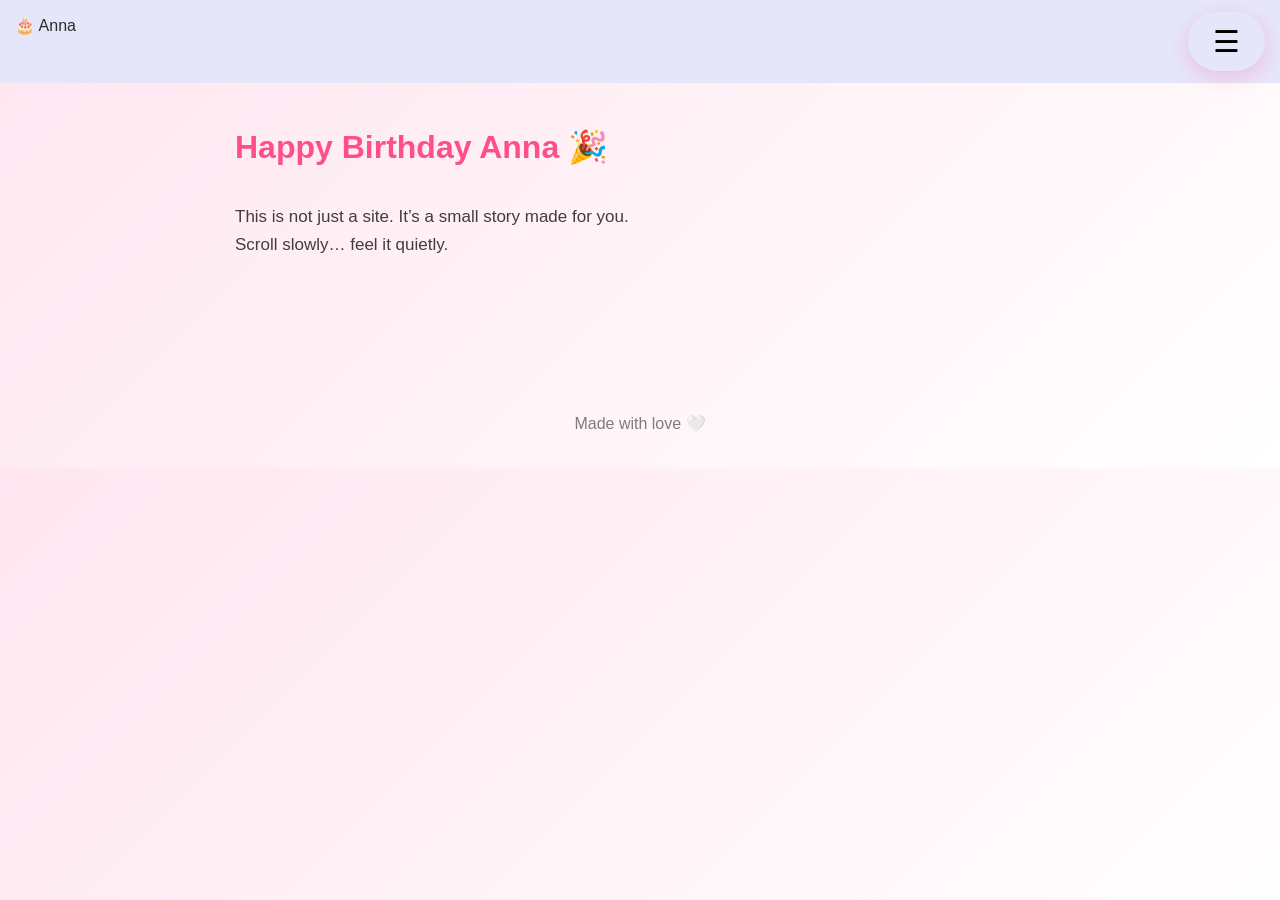
==== index.html @ ed851c63 "initial commit" ====
<!DOCTYPE html>
<html lang="en">
<head>
<meta charset="UTF-8">
<meta name="viewport" content="width=device-width, initial-scale=1.0">
<title>Happy Birthday Anna 🎂</title>
<link rel="stylesheet" href="css/style.css">
</head>

<body class="page-home">

<header class="topbar">
<div class="logo">🎂 Anna</div>
<button class="menu-btn" id="menuBtn">☰</button>
</header>

<nav class="side-menu" id="sideMenu">
<a href="index.html" class="active">Home</a>
<a href="message.html">Message</a>
<a href="memories.html">Memories</a>
<a href="gallery.html">Gallery</a>
<a href="surprise.html">Something Special</a>
</nav>

<div class="overlay" id="overlay"></div>

<div id="loader"></div>

<main class="container">
<h1 class="type">Happy Birthday Anna 🎉</h1>
<p>This is not just a site. It’s a small story made for you.</p>
<p>Scroll slowly… feel it quietly.</p>
</main>

<footer class="footer">Made with love 🤍</footer>

<script src="js/menu.js"></script>
<script src="js/effects.js"></script>
</body>
</html>
---- css/style.css ----
*{
    margin:0;
    padding:0;
    box-sizing:border-box;
}

body{
    font-family: "Segoe UI", Arial, sans-serif;
    overflow-x:hidden;
    background:#fff;
    color:#2b2b2b;
    line-height:1.7;
}

/* ---------------- BACKGROUND FEEL ---------------- */

body.page-home{
    background: linear-gradient(135deg,#ffe6f0,#ffffff);
}

body.page-message{
    background: linear-gradient(135deg,#fff0f5,#fffafc);
}

body.page-memories{
    background: linear-gradient(135deg,#eef3ff,#ffffff);
}

body.page-gallery{
    background:#fff;
}

body.page-surprise{
    background:black;
    color:beige;
}

/* ---------------- TOPBAR ---------------- */

.topbar{
    position:fixed;
    top:0;
    width:100%;
    display:flex;
    justify-content:space-between;
    padding:12px 15px;
    background:lavender;
    backdrop-filter:blur(10px);
    z-index:1000;
}

.menu-btn {
    font-size: 30px;
    background: none;
    border: none;
    cursor: pointer;
    color: black;
    z-index: 1002;
}

/* ---------------- CONTAINER ---------------- */

.container{
    max-width:850px;
    margin:100px auto;
    padding:20px;
    animation:fadeUp .8s ease;}

@keyframes fadeUp{
    from{opacity:0;transform:translateY(10px);}
    to{opacity:1;transform:translateY(0);}
}

/* ---------------- TEXT FEEL ---------------- */

h1{
    color:#ff4f8b;
    margin-bottom:20px;
}

p{
    font-size:17px;
    opacity:.9;
}

/* ---------------- MEMORY STYLE ---------------- */

.memories li{
    margin:15px 0;
    padding:12px;
    border-left:3px solid #ff4f8b;
    background:rgba(255,79,139,0.05);
    border-radius:8px;
}

/* ---------------- BUTTON ---------------- */

button{
    padding:12px 25px;
    border:none;
    border-radius:30px;
    cursor:pointer;
    background:beige;
    color:black;
    box-shadow:0 6px 20px rgba(255,79,139,0.25);
    transition:.5s;
}

button:hover{
    transform:scale(1.05);
}

/* ---------------- SECRET REVEAL ---------------- */

.hidden{
    opacity:0;
    transform:translateY(10px);
    transition:.6s ease;
}

.hidden.show{
    opacity:1;
    transform:translateY(0);
}

/* ---------------- GALLERY ---------------- */

.grid{
    display:grid;
    grid-template-columns:repeat(auto-fit,minmax(150px,1fr));
    gap:10px;
}

img{
    width:100%;
    border-radius:10px;
    transition:.3s;
}

img:hover{
    transform:scale(1.03);
}

/* ---------------- MENU ---------------- */

.side-menu{
    position:fixed;
    left:-260px;
    top:0;
    width:260px;
    height:100%;
    background:lavender;
    padding-top:60px;
    transition:.3s;
    z-index:1001;
}

.side-menu a{
    display:block;
    padding:15px;
    color:black;
    text-decoration:none;
}

.side-menu a.active{
    background:plum;
}

.side-menu.active{
    left:0;
}

.overlay{
    position:fixed;
    inset:0;
    background:rgba(0,0,0,0.4);
    opacity:0;
    pointer-events:none;
    transition:.3s;
}

.overlay.active{
    opacity:1;
    pointer-events:auto;
}

/* ---------------- FOOTER ---------------- */

.footer{
    text-align:center;
    padding:30px;
    opacity:.6;
}

/* ---------------- EMOTIONAL TYPE EFFECT ---------------- */

.type {
    display: inline-block;
    overflow: hidden;
    white-space: nowrap;
    border-right: 2px solid #ff4f8b;
    width: 0;
    max-width: 100%;
    animation:
        typing 2.5s steps(30, end) forwards,
        blinkCursor 0.7s step-end 4,
        removeCursor 0s forwards;
    animation-delay: 0s, 0s, 3s;
}

@keyframes typing {
    from {
        width: 0;
    }
    to {
        width: 100%;
    }
}

@keyframes blinkCursor {
    50% {
        border-color: transparent;
    }
}

@keyframes removeCursor {
    to {
        border-right: none;
    }
}

@media (max-width: 768px) {
    .type {
        white-space: normal;
        width: auto;
        border-right: none;
        animation: fadeUp 1s ease forwards;
    }

    h1 {
        font-size: 28px;
        line-height: 1.4;
    }
}

.heart {
        font-size: 2rem;
        color: red;
        animation: beat 1s infinite;
ul {
  list-style: none;
  padding: 0;
}

li {
  margin-bottom: 15px;
  line-height: 1.6;
  opacity: 0;
  transform: translateY(20px);
  animation: fadeUp 0.8s forwards;
}

li:nth-child(1) { animation-delay: 0.3s; }
li:nth-child(2) { animation-delay: 0.8s; }
li:nth-child(3) { animation-delay: 1.3s; }

@keyframes fadeUp {
  to {
    opacity: 1;
    transform: translateY(0);
  }
}
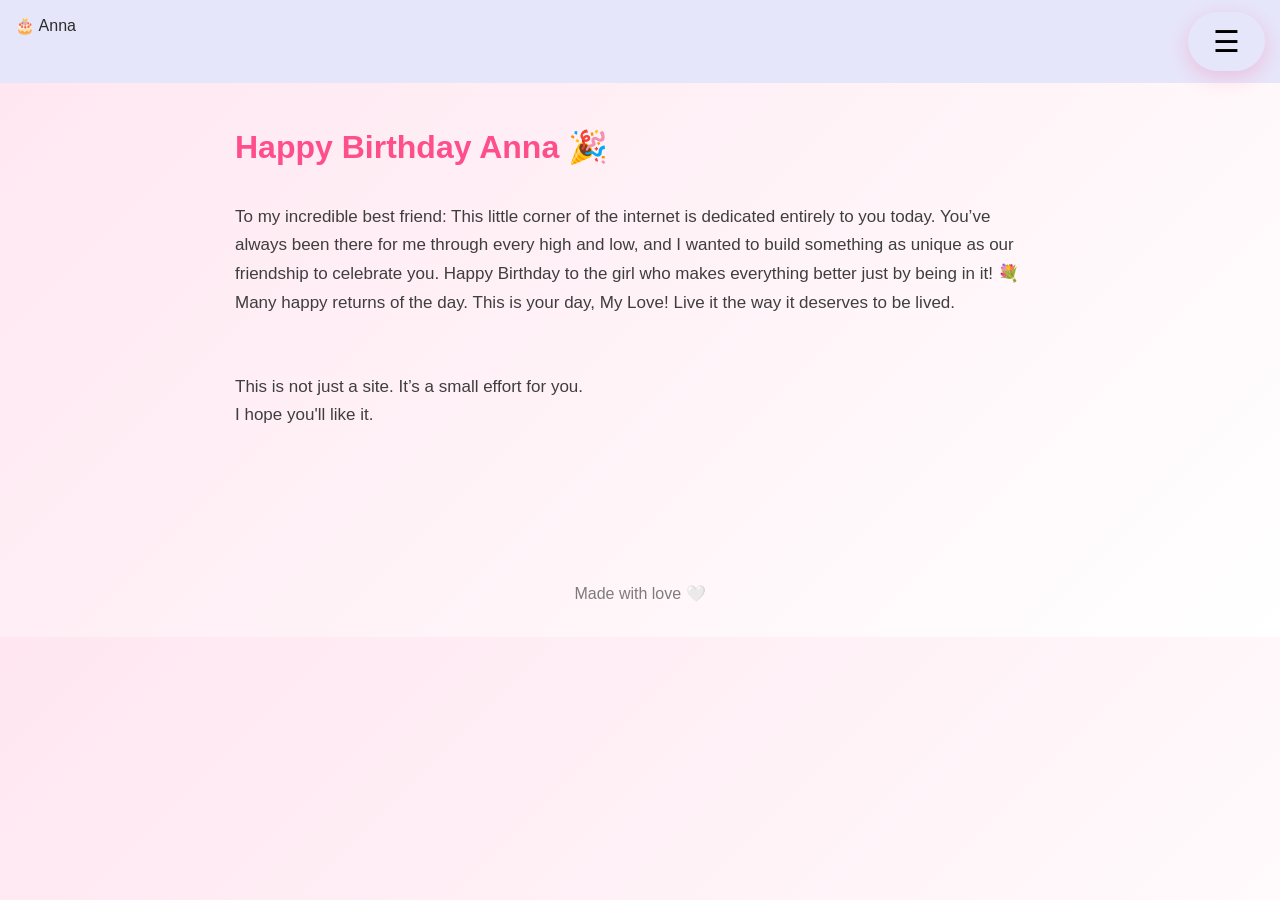
==== commit 5f35c3d6: "2nd last" ====
--- a/index.html
+++ b/index.html
@@ -27,9 +27,13 @@
 <div id="loader"></div>
 
 <main class="container">
-<h1 class="type">Happy Birthday Anna 🎉</h1>
-<p>This is not just a site. It’s a small story made for you.</p>
-<p>Scroll slowly… feel it quietly.</p>
+<h1 class="type">Happy Birthday Anna 🎉</h1><p>To my incredible best friend: This little corner of the internet is dedicated entirely to you today. You’ve always been there for me through every high and low, and I wanted to build something as unique as our friendship to celebrate you. Happy Birthday to the
+girl who makes everything better just by being in it! 💐</p>
+<p>Many happy returns of the day. This is your day, My Love! Live it the way it deserves to be lived.</p>
+<br>
+<br>
+<p>This is not just a site. It’s a small effort for you.</p>
+<p>I hope you'll like it.</p>
 </main>
 
 <footer class="footer">Made with love 🤍</footer>
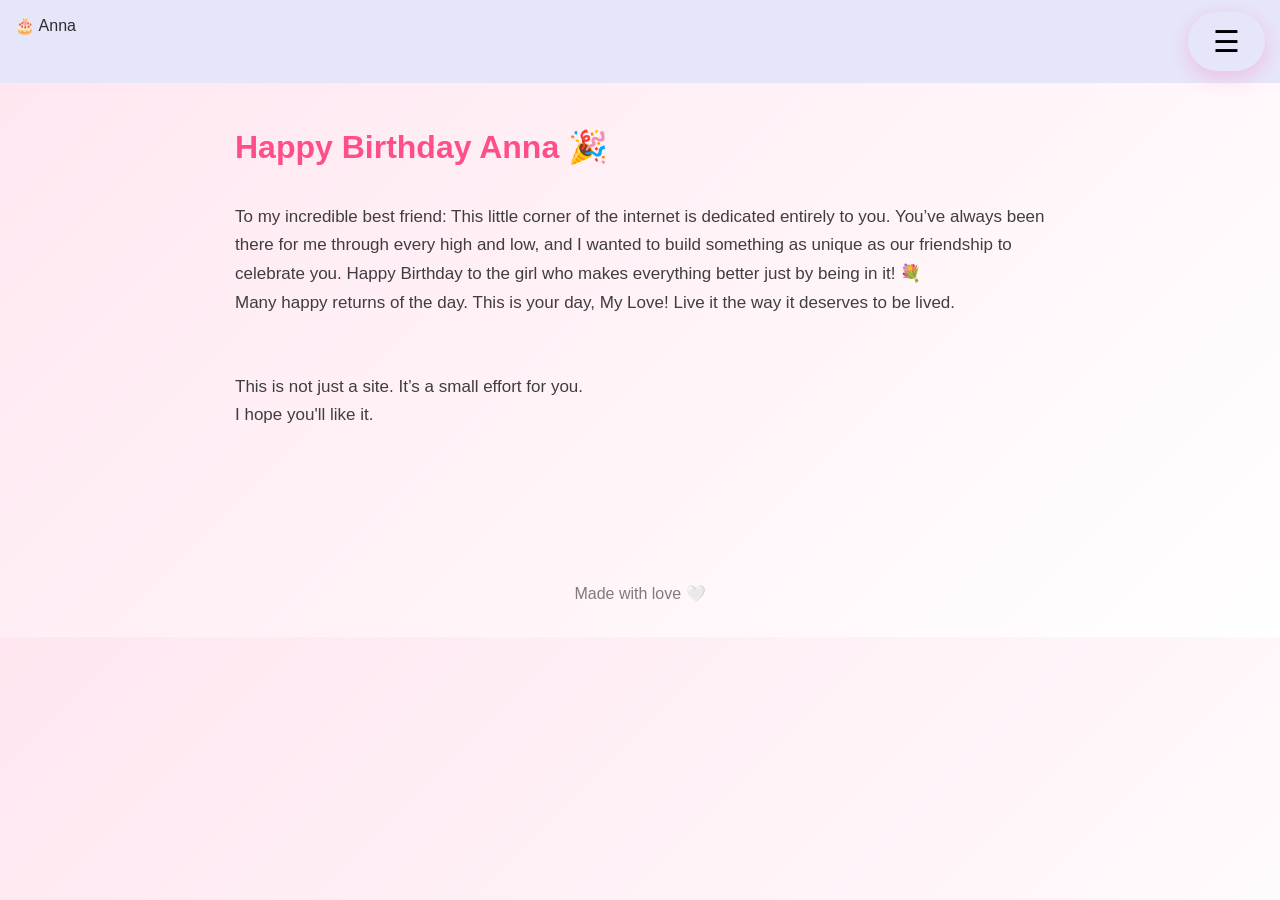
==== commit 20a20db1: "2nd last" ====
--- a/index.html
+++ b/index.html
@@ -27,7 +27,7 @@
 <div id="loader"></div>
 
 <main class="container">
-<h1 class="type">Happy Birthday Anna 🎉</h1><p>To my incredible best friend: This little corner of the internet is dedicated entirely to you today. You’ve always been there for me through every high and low, and I wanted to build something as unique as our friendship to celebrate you. Happy Birthday to the
+<h1 class="type">Happy Birthday Anna 🎉</h1><p>To my incredible best friend: This little corner of the internet is dedicated entirely to you. You’ve always been there for me through every high and low, and I wanted to build something as unique as our friendship to celebrate you. Happy Birthday to the
 girl who makes everything better just by being in it! 💐</p>
 <p>Many happy returns of the day. This is your day, My Love! Live it the way it deserves to be lived.</p>
 <br>
--- a/css/style.css
+++ b/css/style.css
@@ -125,6 +125,8 @@
 
 /* ---------------- GALLERY ---------------- */
 
+}
+
 .grid{
     display:grid;
     grid-template-columns:repeat(auto-fit,minmax(150px,1fr));
@@ -141,6 +143,11 @@
     transform:scale(1.03);
 }
 
+video {
+    width: 100%;
+    height: auto;
+    object-fit: cover;
+}
 /* ---------------- MENU ---------------- */
 
 .side-menu{
@@ -270,3 +277,40 @@
     transform: translateY(0);
   }
 }
+
+.gallery {
+    display: grid;
+    grid-template-columns: repeat(auto-fit, minmax(200px, 1fr));
+    gap: 20px;
+    }
+
+/* STRUCTURE CONTROL */
+.gallery-item {
+    width: 100%;
+    aspect-ratio: 1 / 1;
+    overflow: hidden;
+    display: flex;
+    align-items: center;
+    justify-content: center;
+    background: #000;
+    border-radius: 10px;
+    transition: transform 0.3s ease;
+    align-items: flex-start;}
+
+/* HOVER FEEL */
+.gallery-item:hover {
+    transform: scale(1.05);
+}
+
+/* IMAGE FIT */
+.gallery-item img {
+    max-width: 100%;
+    max-height: 100%;
+    object-fit: contain;
+}
+
+.gallery-item video {
+    width: 100%;
+    height: 100%;
+    object-fit: cover; /* fills nicely */
+}
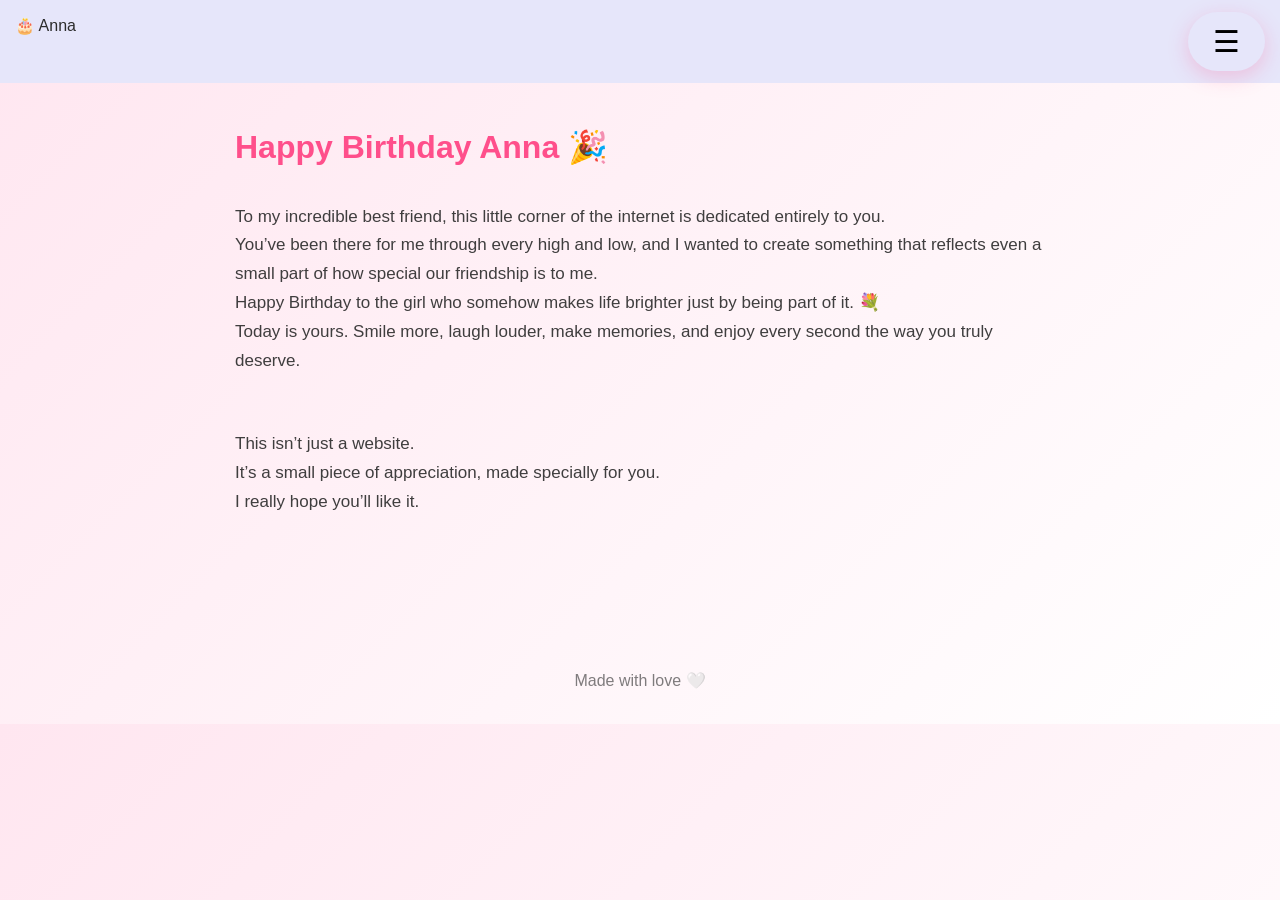
==== commit 36f20631: "index fix" ====
--- a/index.html
+++ b/index.html
@@ -27,13 +27,23 @@
 <div id="loader"></div>
 
 <main class="container">
-<h1 class="type">Happy Birthday Anna 🎉</h1><p>To my incredible best friend: This little corner of the internet is dedicated entirely to you. You’ve always been there for me through every high and low, and I wanted to build something as unique as our friendship to celebrate you. Happy Birthday to the
-girl who makes everything better just by being in it! 💐</p>
-<p>Many happy returns of the day. This is your day, My Love! Live it the way it deserves to be lived.</p>
-<br>
-<br>
-<p>This is not just a site. It’s a small effort for you.</p>
-<p>I hope you'll like it.</p>
+<h1 class="type">Happy Birthday Anna 🎉</h1><p>
+To my incredible best friend, this little corner of the internet is dedicated entirely to you.
+</p><p>
+You’ve been there for me through every high and low, and I wanted to create something that reflects even a small part of how special our friendship is to me.
+</p><p>
+Happy Birthday to the girl who somehow makes life brighter just by being part of it. 💐
+</p><p>
+Today is yours. Smile more, laugh louder, make memories, and enjoy every second the way you truly deserve.
+</p><br><br>
+
+<p>
+This isn’t just a website.
+</p><p>
+It’s a small piece of appreciation, made specially for you.
+</p><p>
+I really hope you’ll like it.
+</p>
 </main>
 
 <footer class="footer">Made with love 🤍</footer>
--- a/css/style.css
+++ b/css/style.css
@@ -170,7 +170,7 @@
 }
 
 .side-menu a.active{
-    background:plum;
+    background:pink;
 }
 
 .side-menu.active{
@@ -184,6 +184,7 @@
     opacity:0;
     pointer-events:none;
     transition:.3s;
+    z-index: 1000;
 }
 
 .overlay.active{
@@ -191,6 +192,19 @@
     pointer-events:auto;
 }
 
+/* HARD LOCK SCROLL (REAL FIX) */
+body.menu-open{
+    position:fixed;
+    width:100%;
+    overflow:hidden;
+}
+
+/* STOP SELECTION PROPERLY */
+body.menu-open *{
+    -webkit-user-select:none !important;
+    user-select:none !important;
+    -webkit-touch-callout:none !important;
+}
 /* ---------------- FOOTER ---------------- */
 
 .footer{
@@ -314,3 +328,14 @@
     height: 100%;
     object-fit: cover; /* fills nicely */
 }
+
+/* your existing styles above */
+
+body.menu-open {
+  overflow: hidden;
+}
+
+#overlay {
+  user-select: none;
+  -webkit-user-select: none;
+}
